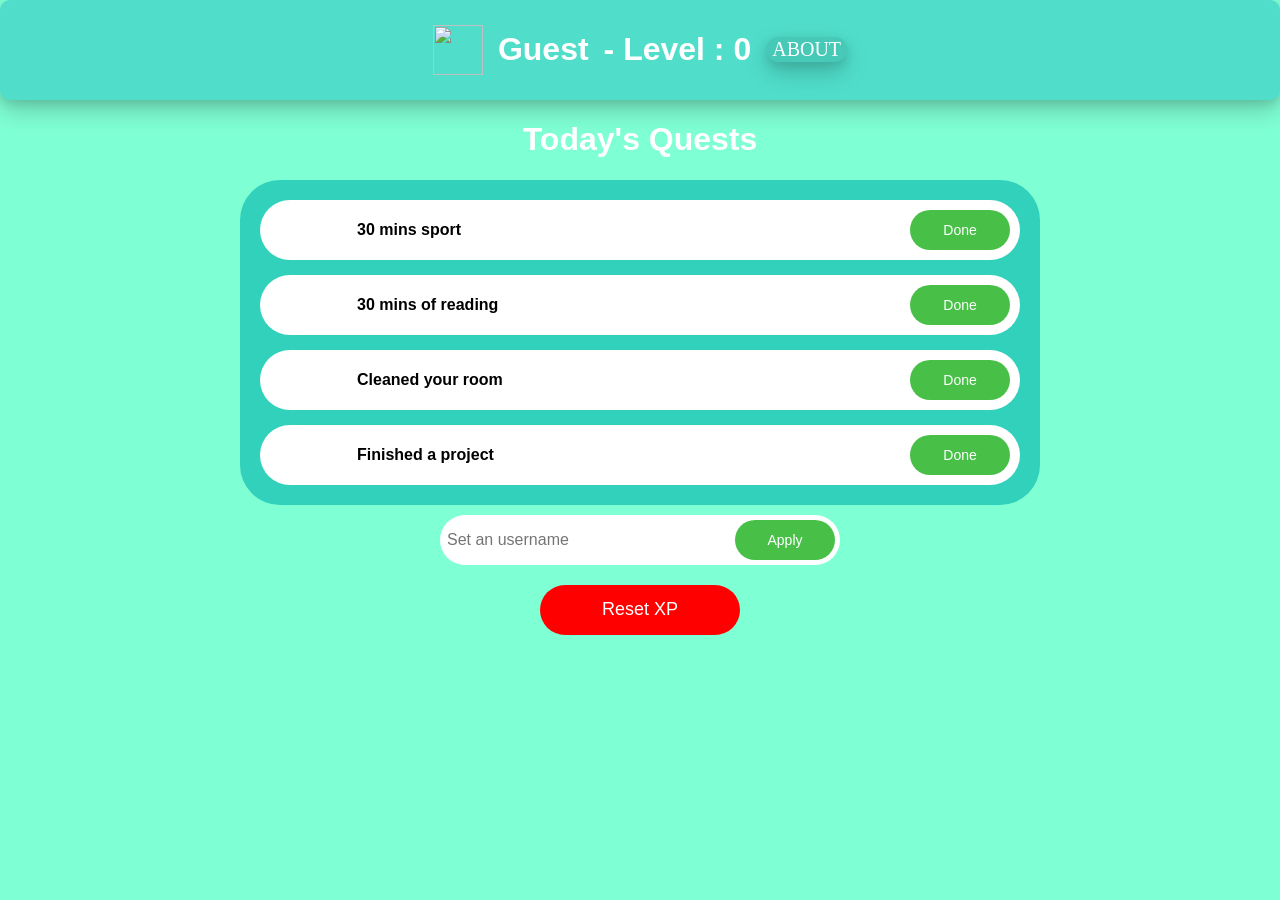
==== index.html @ c6c13b70 "Add files via upload" ====
<!DOCTYPE html>
<html lang="en">
<head>
    <meta charset="UTF-8">
    <meta name="viewport" content="width=device-width, initial-scale=1.0, maximum-scale=1.0, user-scalable=no">
    <title>Life Rpg</title>
    <link rel="icon" href="./assets/icon.png">
    <link rel="stylesheet" href="style.css">
</head>
<body>
    <div class="container">
        <!--Header-->
        <img src="./assets/avatar.png" alt="" class="avatar">
        <h1 id="userName">Guest  </h1>
        <h1> - Level : <span id="level">0</span></h1>
        <a href="about.html"><button class="about" >ABOUT</button></a>
        
    </div>
    <div class="todaysQuests">
        <h1>Today's Quests</h1>
    </div>
    <div class="quests">
        <div class="questTab">
            <img src="./assets/muscle.png" alt="" class="emoji">
            <h1 class="text">30 mins  sport</h1>
            <button class="button" onclick="sportComplete()">Done</button>
            
        </div>
        <div class="questTab">
            <img src="./assets/book.png" alt="" class="emoji">
            <h1 class="text">30 mins of reading</h1>
            <button class="button" onclick="readComplete()">Done</button>
        </div>
        <div class="questTab">
            <img src="./assets/clean.png" alt="" class="emoji">
            <h1 class="text">Cleaned your room</h1>
            <button class="button" onclick="cleanComplete()">Done</button>
        </div>
        <div class="questTab">
            <img src="./assets/snake.png" alt="" class="emoji">
            <h1 class="text">Finished a project</h1>
            <button class="button" onclick="projectComplete()">Done</button>
        </div>
        
























        
    
    
    
    
    
    </div>
        <div id="sportCompleted" class="toast">Quest completed 🎉 + 20xp </div>
        <div id="readCompleted" class="toast">Quest completed 🎉 + 10xp </div>
        <div id="cleanCompleted" class="toast">Quest completed 🎉 + 15xp </div>
        <div id="projectCompleted" class="toast">Quest completed 🎉 + 30xp </div>
        <div id="usernameChanged" class="toast">Username set as <span id="newUserName"></span> 💾</div>
        <div id="xpReset" class="toast">XP and Level successfully reseted ❌</div>
    
    <div class="setUsername">
            <input type="text" placeholder="Set an username"class="usernameInput" id="usernameInput">
            <button class="apply" onclick="setUserName()">Apply</button>
            
    </div>
    <button class="resetXP" onclick="resetXP()">Reset XP</button>








<script src="script.js"></script>
</body>
</html>
---- style.css ----
* {
    box-sizing: border-box;
}

body {
    margin: 0;
    padding: 0;
    background-color: aquamarine;
    font-family: 'Lucida Sans', 'Lucida Sans Regular', 'Lucida Grande', 'Lucida Sans Unicode', Geneva, Verdana, sans-serif;
}

/* HEADER */
.container {
    display: flex;
    align-items: center;
    justify-content: center; /* tout au centre */
    gap: 15px; /* espace entre éléments */
    padding: 10px;
    color: white;
    background-color: #50decb;
    box-shadow: 0 10px 25px rgba(0, 0, 0, 0.2),
                0 4px 10px rgba(0, 0, 0, 0.1);
    border-radius: 10px;
}
.avatar {
    width: 50px;
    height: 50px;
}

/* TITLE */
.title {
    text-align: center;
    width: 100%;
    display: block;
}

/* QUESTS SECTION */
.todaysQuests {
    display: flex;
    justify-content: center;
    color: white;
}

.quests {
    display: flex;
    flex-direction: column;
    gap: 15px;
    justify-content: center;
    align-items: center;
    background-color: #32d1bc;
    width: 95%;
    max-width: 800px;
    margin: auto;
    padding: 20px;
    border-radius: 40px;
}

/* QUEST CARD */
.questTab {
    display: flex;
    align-items: center;
    justify-content: space-between;
    width: 100%;
    padding: 10px;
    background-color: white;
    border-radius: 40px;
}

.emoji {
    width: 40px;
    margin-left: 5%;
}

.text {
    flex: 1;
    margin-left: 10px;
    font-size: 16px;
}

/* BUTTON */
.button {
    margin-left: auto;
    color: white;
    background-color: rgb(72, 192, 72);
    border-radius: 30px;
    height: 40px;
    width: 100px;
    border: none;
    font-size: 14px;
}

/* TOAST */
.toast {
    position: fixed;
    bottom: 30px;
    left: 50%;
    transform: translateX(-50%);
    background-color: #32d1bc;
    color: white;
    padding: 15px 25px;
    border-radius: 20px;
    font-family: 'Lucida Sans';
    opacity: 0;
    pointer-events: none;
    transition: 0.3s;
}

.toast.show {
    opacity: 1;
    transform: translateX(-50%) translateY(-10px);
}

/* USERNAME INPUT */
.setUsername {
    width: 90%;
    max-width: 400px;
    margin: 10px auto;
    display: flex;
    align-items: center;
    background-color: white;
    border-radius: 40px;
    padding: 5px;
}

.usernameInput {
    flex: 1;
    border: none;
    outline: none;
    font-size: 16px;
}

/* APPLY BUTTON */
.apply {
    color: white;
    background-color: rgb(72, 192, 72);
    border-radius: 30px;
    height: 40px;
    width: 100px;
    border: none;
    font-size: 14px;
}

/* RESET XP */
.resetXP {
    width: 90%;
    max-width: 200px;
    margin: 20px auto;
    display: block;
    border-radius: 40px;
    border: none;
    background-color: red;
    color: white;
    height: 50px;
    font-size: 18px;
}

/* RESPONSIVE MOBILE */
@media (max-width: 600px) {

    .container {
        flex-direction: column;
        text-align: center;
        gap: 10px;
    }

    .questTab {
        flex-direction: column;
        gap: 10px;
        text-align: center;
    }

    .button {
        width: 100%;
        margin-left: 0;
    }

    .text {
        margin-left: 0;
    }
}
.about{
    border: none;
    font-size: 20px;
    background-color: #47c9b7;
    border-radius: 30px;
    color: white;
    box-shadow: 0 10px 25px rgba(0, 0, 0, 0.2),
                0 4px 10px rgba(0, 0, 0, 0.1);
    font-family: 'Lucida Sans';
    
}
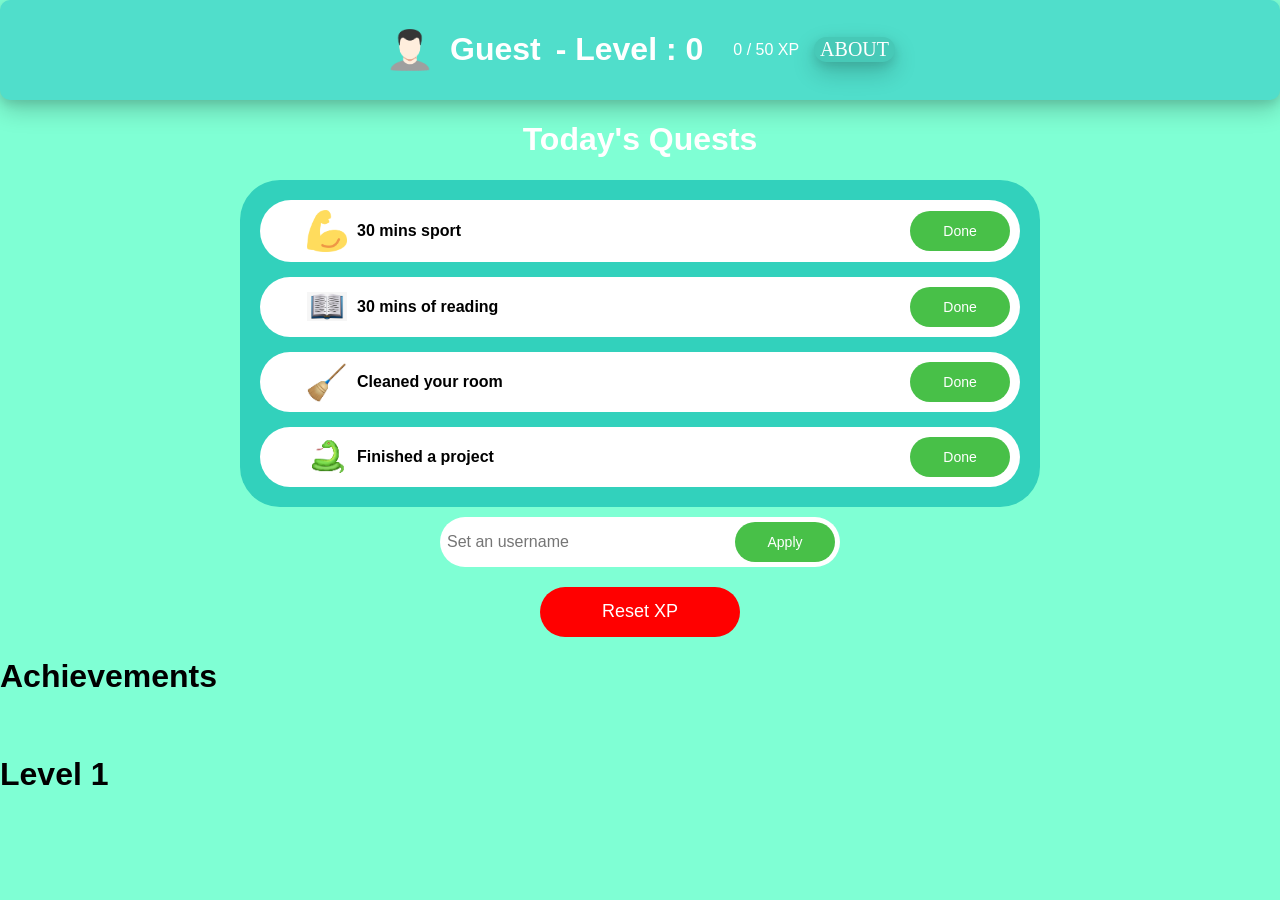
==== commit affa90db: "Update index.html" ====
--- a/index.html
+++ b/index.html
@@ -10,9 +10,14 @@
 <body>
     <div class="container">
         <!--Header-->
-        <img src="./assets/avatar.png" alt="" class="avatar">
+        <img src="./assets/avatar.png" alt="" class="avatar" id="avatar">
         <h1 id="userName">Guest  </h1>
         <h1> - Level : <span id="level">0</span></h1>
+        <div class="xp-container">
+        <div class="xp-bar" id="xpBar"></div>
+    </div>
+
+    <p id="xpText">0 / 50 XP</p>
         <a href="about.html"><button class="about" >ABOUT</button></a>
         
     </div>
@@ -73,12 +78,21 @@
     
     
     </div>
+
+
+        <!--TOASTS-->
+
         <div id="sportCompleted" class="toast">Quest completed 🎉 + 20xp </div>
         <div id="readCompleted" class="toast">Quest completed 🎉 + 10xp </div>
         <div id="cleanCompleted" class="toast">Quest completed 🎉 + 15xp </div>
         <div id="projectCompleted" class="toast">Quest completed 🎉 + 30xp </div>
         <div id="usernameChanged" class="toast">Username set as <span id="newUserName"></span> 💾</div>
         <div id="xpReset" class="toast">XP and Level successfully reseted ❌</div>
+        <div id="achievementUnlocked" class="toast">New achievement unlocked ! 🏆</div>
+        <div id="bronzeBorderUnlocked" class="toast">New Border Unlocked (bronze) 🥉 </div>
+        <div id="silverBorderUnlocked" class="toast">New Border Unlocked (silver) 🥈 </div>
+        <div id="goldBorderUnlocked" class="toast">New Border Unlocked (gold) 🥇 </div>
+        <div id="legendaryBorderUnlocked" class="toast">New Border Unlocked (legendary) 💎 </div>
     
     <div class="setUsername">
             <input type="text" placeholder="Set an username"class="usernameInput" id="usernameInput">
@@ -87,7 +101,18 @@
     </div>
     <button class="resetXP" onclick="resetXP()">Reset XP</button>
 
+    <div class="achievements">
+        <h1 class="titleAchievement">Achievements</h1>
+        <div class="firstAchievementHidden" id="achievementIcon">
+            <img src="assets/achievement.png" alt="" class="achievementIcon" >
+            
+        </div>
+        <div class="achievementTxtHidden" id="achievementTxt">
+            <h1 >Level 1</h1>
+        </div>
+        
 
+    </div>
 
 
 
@@ -96,4 +121,4 @@
 
 <script src="script.js"></script>
 </body>
-</html>+</html>
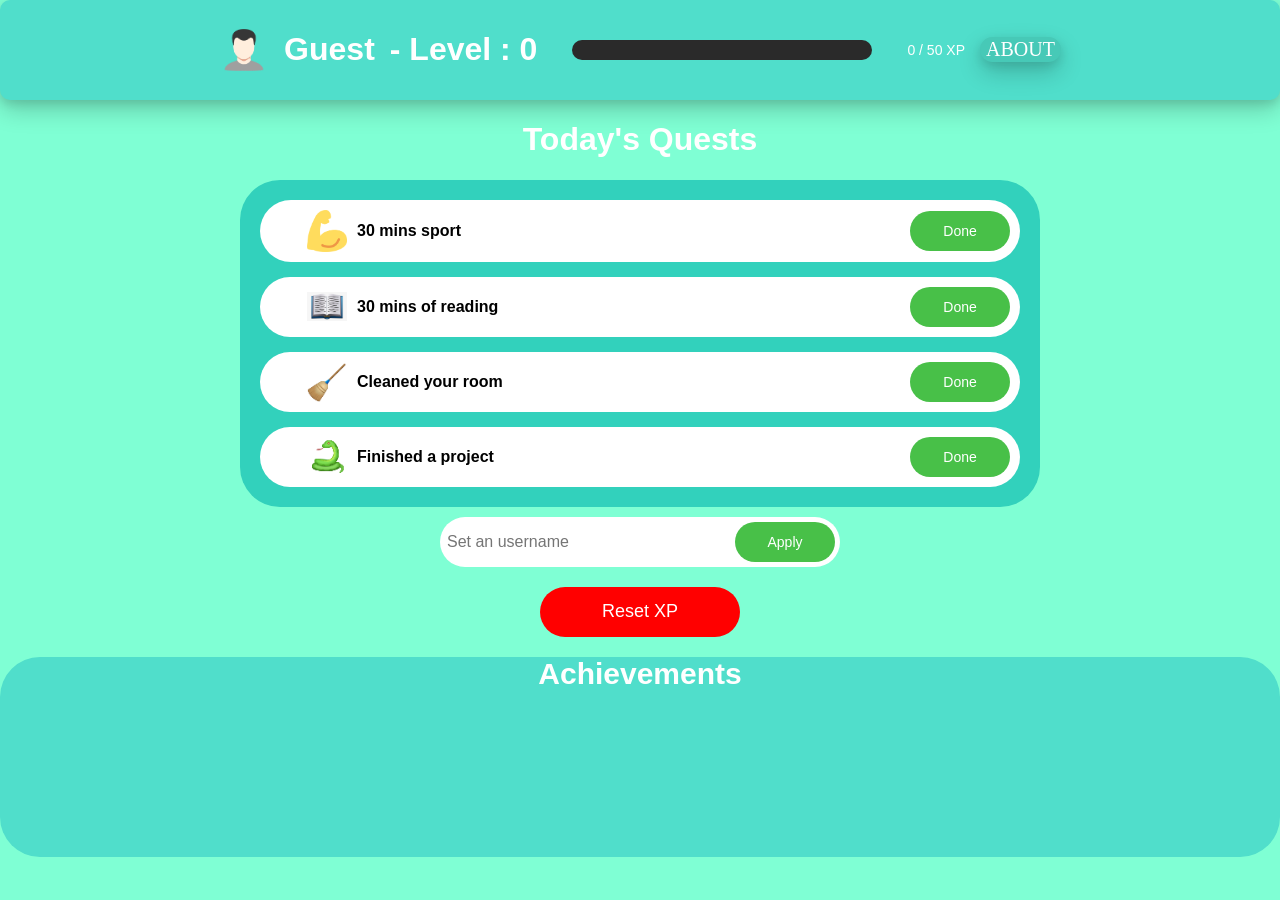
==== commit 185e1d2f: "Update index.html" ====
--- a/index.html
+++ b/index.html
@@ -104,7 +104,7 @@
     <div class="achievements">
         <h1 class="titleAchievement">Achievements</h1>
         <div class="firstAchievementHidden" id="achievementIcon">
-            <img src="assets/achievement.png" alt="" class="achievementIcon" >
+            <img src="./assets/achievement.png" alt="" class="achievementIcon" >
             
         </div>
         <div class="achievementTxtHidden" id="achievementTxt">
--- a/style.css
+++ b/style.css
@@ -25,6 +25,32 @@
 .avatar {
     width: 50px;
     height: 50px;
+    
+}
+.avatarBronze{
+    width: 50px;
+    height: 50px;
+    border: 4px solid #CD7F32;
+    border-radius: 15px;
+}
+.avatarSilver{
+    width: 50px;
+    height: 50px;
+    border: 4px solid #c0c0c0;
+    border-radius: 15px;
+    
+}
+.avatarGold{
+    width: 50px;
+    height: 50px;
+    border: 4px solid #ffd700;
+    border-radius: 15px;
+}
+.avatarLegendary{
+    width: 50px;
+    height: 50px;
+    border: 4px solid #8a2be2;
+    border-radius: 15px;
 }
 
 /* TITLE */
@@ -188,4 +214,74 @@
                 0 4px 10px rgba(0, 0, 0, 0.1);
     font-family: 'Lucida Sans';
     
-}+}
+.xp-container{
+    width: 300px;
+    height: 20px;
+    background-color: #2a2a2a;
+    border-radius: 20px;
+    overflow: hidden;
+    margin-left: 20px;
+}
+
+.xp-bar{
+    width: 0%;
+    height: 100%;
+    background: linear-gradient(90deg,#00ff88,#00c853);
+    transition: width 0.3s ease;
+}
+
+#xpText{
+    margin-left: 20px;
+    font-size: 14px;
+}
+
+.achievements{
+    border-radius: 40px;
+    background-color:#50decb;
+    height: 200px;
+    
+}
+.firstAchievement{
+    display: flex;
+    
+    justify-content: center;
+    align-items: center;
+    
+    margin-left: 10%;
+    background-color: white;
+    width: 100px;
+    height: 80px;
+    border-radius: 20px;
+    
+}
+.achievementIcon{
+    width: 50%;
+}
+.achievementTxt{
+    color: white;
+    font-family: 'Lucida Sans', 'Lucida Sans Regular', 'Lucida Grande', 'Lucida Sans Unicode', Geneva, Verdana, sans-serif;
+    margin-top: -15px;
+    font-size: 10px;
+    display: flex;
+    
+    justify-content: center;
+    align-items: center;
+    margin-left: 10%;
+    width: 100px;
+    height: 100px;
+
+}
+.titleAchievement{
+    color: white;
+    font-family: 'Lucida Sans', 'Lucida Sans Regular', 'Lucida Grande', 'Lucida Sans Unicode', Geneva, Verdana, sans-serif;
+    height: 10px;
+    font-size:30px;
+    text-align: center;
+}
+.firstAchievementHidden{
+    display: none;
+}
+.achievementTxtHidden{
+    display: none;
+}
